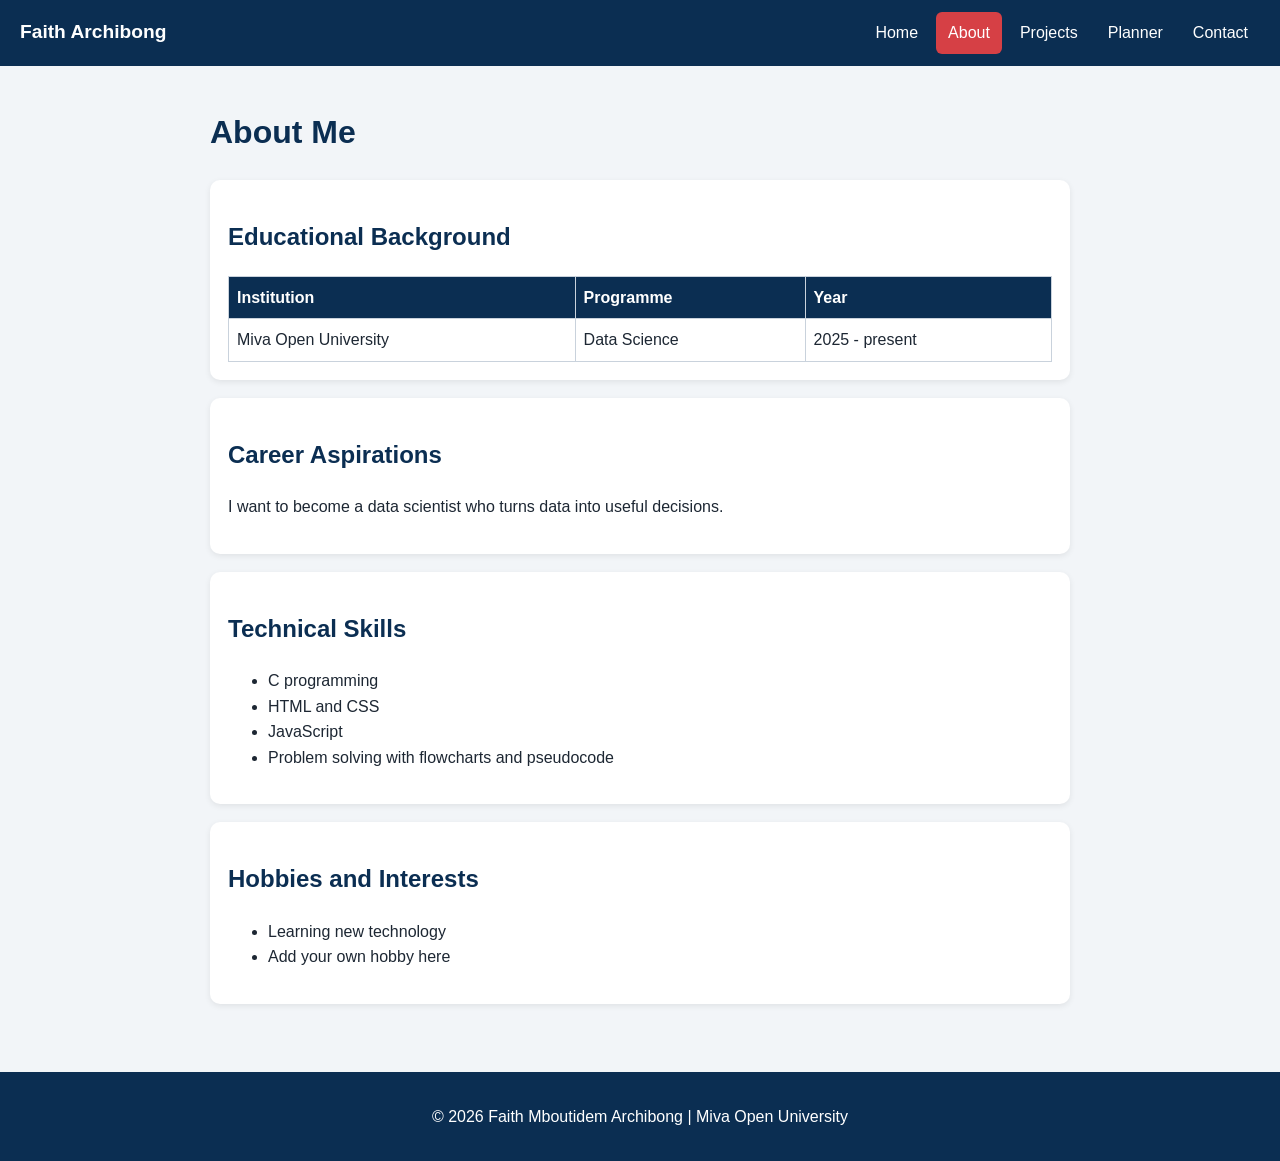
==== about.html @ a43b28f4 "Add files via upload" ====
<!DOCTYPE html>
<html lang="en">
<head>
  <meta charset="UTF-8">
  <meta name="viewport" content="width=device-width, initial-scale=1.0">
  <title>About Me | Faith Archibong</title>
  <link rel="stylesheet" href="style.css">
</head>
<body>
<header>
  <a class="brand" href="index.html">Faith Archibong</a>
  <nav>
    <a href="index.html" >Home</a>
    <a href="about.html" class="active">About</a>
    <a href="projects.html" >Projects</a>
    <a href="planner.html" >Planner</a>
    <a href="contact.html" >Contact</a>
  </nav>
</header>
<main>
  <h1>About Me</h1>
  <section class="card">
    <h2>Educational Background</h2>
    <table>
      <thead><tr><th>Institution</th><th>Programme</th><th>Year</th></tr></thead>
      <tbody>
        <tr><td>Miva Open University</td><td>Data Science</td><td>2025 - present</td></tr>
      </tbody>
    </table>
  </section>
  <section class="card">
    <h2>Career Aspirations</h2>
    <p>I want to become a data scientist who turns data into useful decisions. <!-- Edit this in your own words --></p>
  </section>
  <section class="card">
    <h2>Technical Skills</h2>
    <ul>
      <li>C programming</li>
      <li>HTML and CSS</li>
      <li>JavaScript</li>
      <li>Problem solving with flowcharts and pseudocode</li>
    </ul>
  </section>
  <section class="card">
    <h2>Hobbies and Interests</h2>
    <ul>
      <li>Learning new technology</li>
      <li>Add your own hobby here</li>
    </ul>
  </section>
</main>
<footer><p>&copy; 2026 Faith Mboutidem Archibong | Miva Open University</p></footer>
<script src="script.js"></script>
</body>
</html>
---- style.css ----
/* Colour scheme: navy and red, used everywhere */
:root { --navy: #0B2E52; --red: #D64045; --light: #F2F5F8; --text: #1d2733; }
* { box-sizing: border-box; }
body { margin: 0; font-family: Arial, sans-serif; background: var(--light); color: var(--text); line-height: 1.6; }

/* Navigation styling (Flexbox) */
header { background: var(--navy); display: flex; justify-content: space-between; align-items: center; flex-wrap: wrap; padding: 12px 20px; }
.brand { color: #fff; font-weight: bold; font-size: 1.2rem; text-decoration: none; }
nav { display: flex; gap: 6px; flex-wrap: wrap; }
nav a { color: #fff; text-decoration: none; padding: 8px 12px; border-radius: 6px; transition: background 0.3s; }
nav a:hover, nav a.active { background: var(--red); }

main { max-width: 900px; margin: 0 auto; padding: 20px; animation: fadeIn 0.8s ease; }
@keyframes fadeIn { from { opacity: 0; transform: translateY(12px); } to { opacity: 1; transform: none; } }
h1, h2 { color: var(--navy); }

.hero { display: flex; align-items: center; gap: 24px; margin-bottom: 20px; }
.photo { width: 180px; height: 180px; border-radius: 50%; object-fit: cover; border: 4px solid var(--red); }
.welcome { color: var(--red); font-weight: bold; }

.card { background: #fff; border-radius: 10px; padding: 18px; margin-bottom: 18px; box-shadow: 0 2px 6px rgba(0,0,0,0.08); }
.btn { display: inline-block; background: var(--red); color: #fff; border: none; padding: 10px 18px; border-radius: 6px; text-decoration: none; cursor: pointer; font-size: 1rem; transition: transform 0.2s, background 0.3s; }
.btn:hover { background: var(--navy); transform: scale(1.05); }

/* Projects use CSS Grid */
.grid { display: grid; grid-template-columns: repeat(3, 1fr); gap: 18px; }
.project { margin: 0; transition: transform 0.3s; }
.project:hover { transform: translateY(-6px); }
.project img { width: 100%; border-radius: 6px; }

table { width: 100%; border-collapse: collapse; }
th, td { border: 1px solid #c9d2dc; padding: 8px; text-align: left; }
th { background: var(--navy); color: #fff; }

form { display: flex; flex-direction: column; }
label { font-weight: bold; margin-top: 10px; }
input, textarea { padding: 10px; border: 1px solid #aab6c3; border-radius: 6px; font-size: 1rem; width: 100%; }
.row { display: flex; gap: 10px; }
.error { color: var(--red); font-size: 0.9rem; min-height: 1.2em; }
.success { color: #1a7f37; font-weight: bold; }
.muted { color: #667; }

.tasks { list-style: none; padding: 0; }
.tasks li { display: flex; justify-content: space-between; align-items: center; padding: 10px; border-bottom: 1px solid #e3e8ee; transition: background 0.3s; }
.tasks li:hover { background: var(--light); }
.tasks li.done span { text-decoration: line-through; color: #889; }
.tasks button { margin-left: 6px; border: none; border-radius: 6px; padding: 6px 10px; cursor: pointer; color: #fff; background: var(--navy); }
.tasks button.del { background: var(--red); }

footer { text-align: center; padding: 16px; background: var(--navy); color: #fff; margin-top: 30px; }

/* Responsive design: tablets and phones */
@media (max-width: 800px) { .grid { grid-template-columns: 1fr 1fr; } }
@media (max-width: 600px) {
  .grid { grid-template-columns: 1fr; }
  .hero { flex-direction: column; text-align: center; }
  header { flex-direction: column; gap: 8px; }
}
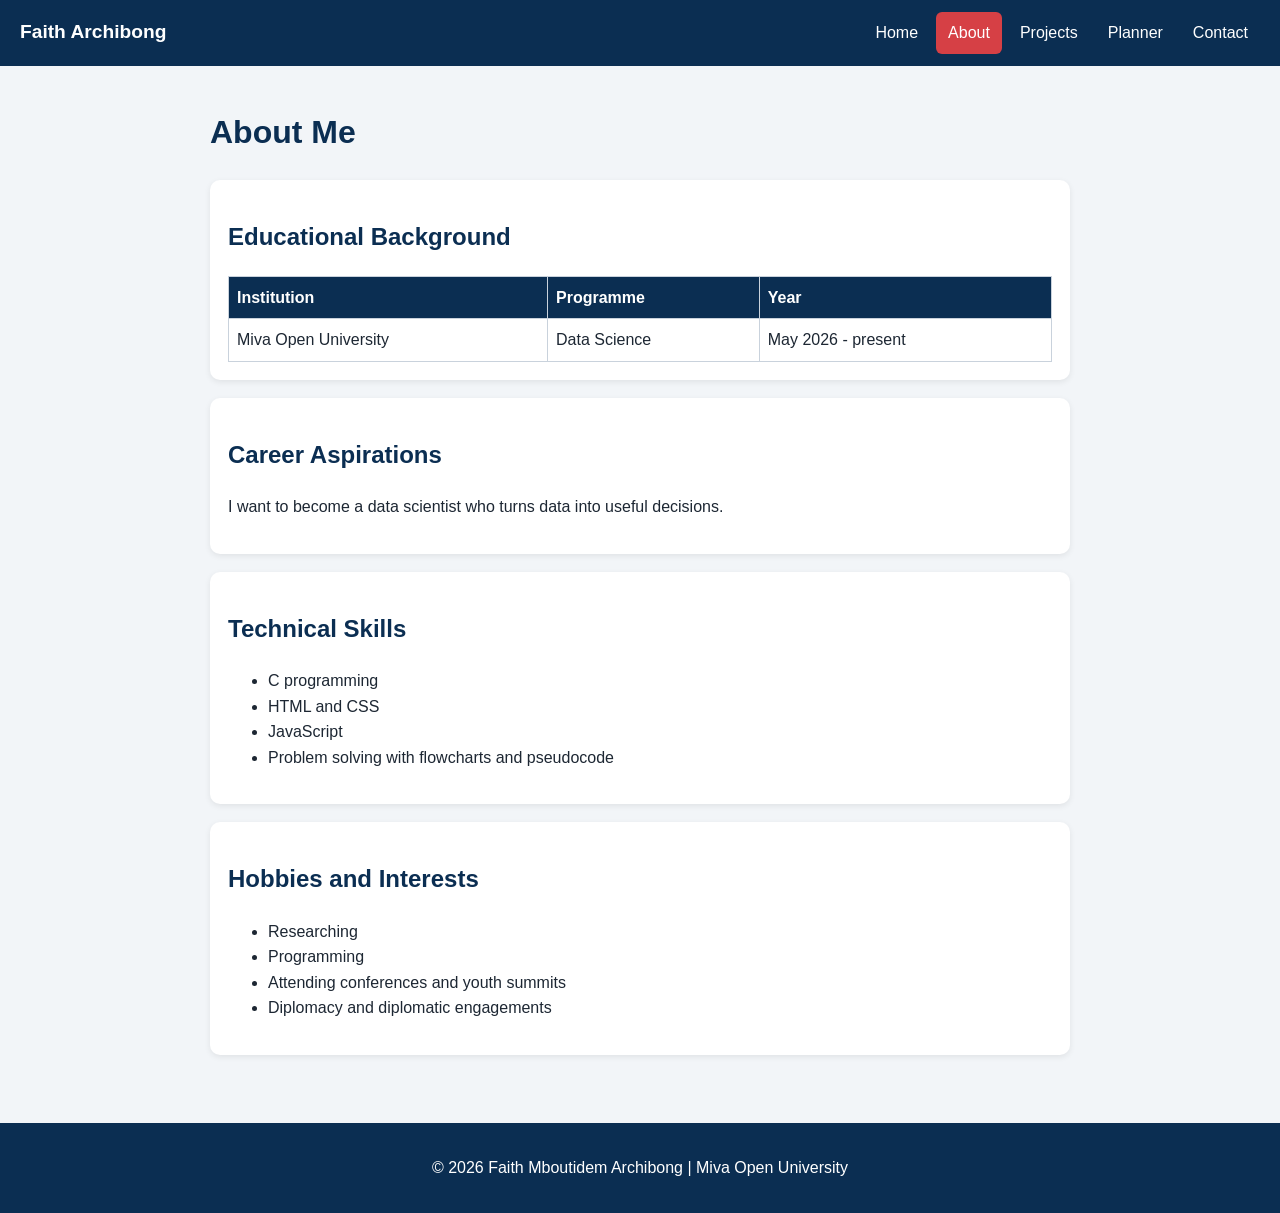
==== commit 3afc4cb6: "Add files via upload" ====
--- a/about.html
+++ b/about.html
@@ -24,13 +24,13 @@
     <table>
       <thead><tr><th>Institution</th><th>Programme</th><th>Year</th></tr></thead>
       <tbody>
-        <tr><td>Miva Open University</td><td>Data Science</td><td>2025 - present</td></tr>
+        <tr><td>Miva Open University</td><td>Data Science</td><td>May 2026 - present</td></tr>
       </tbody>
     </table>
   </section>
   <section class="card">
     <h2>Career Aspirations</h2>
-    <p>I want to become a data scientist who turns data into useful decisions. <!-- Edit this in your own words --></p>
+    <p>I want to become a data scientist who turns data into useful decisions.</p>
   </section>
   <section class="card">
     <h2>Technical Skills</h2>
@@ -44,8 +44,10 @@
   <section class="card">
     <h2>Hobbies and Interests</h2>
     <ul>
-      <li>Learning new technology</li>
-      <li>Add your own hobby here</li>
+      <li>Researching</li>
+      <li>Programming</li>
+      <li>Attending conferences and youth summits</li>
+      <li>Diplomacy and diplomatic engagements</li>
     </ul>
   </section>
 </main>
